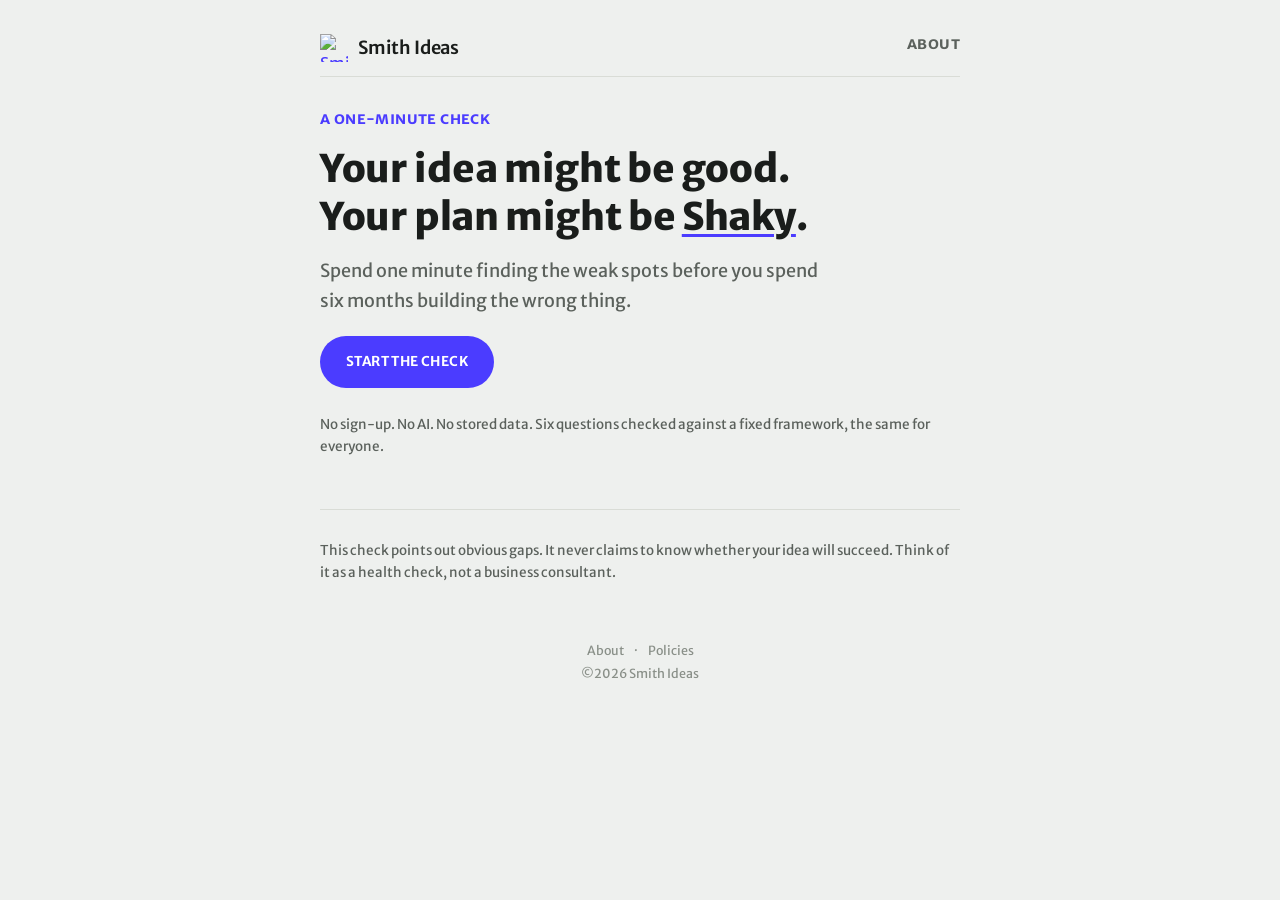
==== index.html @ cb79c031 "Add files via upload" ====
<!DOCTYPE html>
<html lang="en">
<head>
<meta charset="UTF-8">
<meta name="viewport" content="width=device-width, initial-scale=1.0">
<title>Smith Ideas — Your plan might be Shaky</title>
<meta name="description" content="Spend one minute finding the weak spots in your startup idea before you spend six months building the wrong thing.">
<link rel="preconnect" href="https://fonts.googleapis.com">
<link rel="preconnect" href="https://fonts.gstatic.com" crossorigin>
<link href="https://fonts.googleapis.com/css2?family=Merriweather+Sans:ital,wght@0,400;0,500;0,600;0,700;0,800;1,400&display=swap" rel="stylesheet">
<link rel="icon" type="image/png" href="assets/logo.png">
<link rel="stylesheet" href="style.css">
</head>
<body>
<div class="wrap">

  <header class="site-header">
    <div class="brand">
      <a href="index.html" style="display:flex; align-items:center; gap:10px;">
        <img src="assets/logo.png" alt="Smith Ideas" class="brand-mark">
        <span class="brand-name">Smith Ideas</span>
      </a>
    </div>
    <nav class="site-nav">
      <ul>
        <li><a href="about.html">About</a></li>
      </ul>
    </nav>
  </header>
  <hr class="site-hr">

  <div class="eyebrow">A one-minute check</div>
  <h1>Your idea might be good.<br>Your plan might be <u class="shake-word">Shaky</u>.</h1>
  <p class="lede">Spend one minute finding the weak spots before you spend six months building the wrong thing.</p>

  <!-- Links to the real quiz -->
  <a class="btn" href="check.html" id="startCheckBtn">Start the Check</a>

  <p class="small" style="margin-top: 26px;">No sign-up. No AI. No stored data. Six questions checked against a fixed framework, the same for everyone.</p>

  <hr class="site-hr" style="margin-top: 50px;">
  <p class="small">This check points out obvious gaps. It never claims to know whether your idea will succeed. Think of it as a health check, not a business consultant.</p>

  <footer class="site-footer">
    <a href="about.html">About</a>
    <span class="footer-dot">·</span>
    <a href="policies.html">Policies</a>
    <br>
    ©2026 <a href="index.html">Smith Ideas</a>
  </footer>

</div>
</body>
</html>
---- style.css ----
/* ============================================================
   Smith Ideas — shared site stylesheet
   Warm/plum system, matching Backstage's established identity
   ============================================================ */

:root{
  --paper: #EEF0EE;
  --card: #FFFFFF;
  --ink: #1A1D1B;
  --muted: #5B615C;
  --faint: #8A9089;
  --line: #D9DCD6;

  --accent: #4b3cff;
  --accent-dark: #3a2ecc;
  --accent-soft: #EBE8FF;

  --good: #16A34A;
  --warn: #F59E0B;
  --bad: #DC2626;

  --font-body: 'Merriweather Sans', system-ui, sans-serif;
}

*{ box-sizing: border-box; }
body{
  margin: 0;
  background: var(--paper);
  color: var(--ink);
  font-family: var(--font-body);
  line-height: 1.65;
  -webkit-font-smoothing: antialiased;
}
a{ color: var(--accent); text-decoration: none; }
a:hover{ color: var(--accent-dark); text-decoration: underline; text-underline-offset: 2px; }
button{ font-family: inherit; cursor: pointer; }
:focus-visible{ outline: 2px solid var(--accent); outline-offset: 2px; }

.wrap{ max-width: 680px; margin: 0 auto; padding: 0 20px 70px; }

/* ---------- Header ---------- */
header.site-header{
  display: flex; align-items: center; justify-content: space-between;
  padding: 28px 0 8px;
}
.brand{ display: flex; align-items: center; gap: 10px; }
.brand-mark{
  width: 28px; height: 28px; object-fit: contain; flex-shrink: 0;
  transition: transform .18s ease;
}
.brand-mark:hover{ transform: scale(1.12); }
.brand-name{ font-family: var(--font-body); font-weight: 600; font-size: 18px; letter-spacing: -0.01em; color: var(--ink); }

nav.site-nav ul{ display: flex; gap: 20px; list-style: none; margin: 0; padding: 0; }
nav.site-nav a{ font-family: var(--font-body); font-variant-caps: all-small-caps; font-size: 15px; font-weight: 700; letter-spacing: 0.4px; color: var(--muted); }
nav.site-nav a:hover{ color: var(--accent); }

hr.site-hr{ border: none; border-top: 1px solid var(--line); margin: 0 0 30px; }

/* ---------- Generic content elements ---------- */
.eyebrow{
  font-family: var(--font-body); font-variant-caps: all-small-caps; font-size: 15px; font-weight: 700; letter-spacing: 0.4px;
  color: var(--accent); margin-bottom: 14px;
}
h1{ font-family: var(--font-body); font-size: clamp(28px, 6vw, 38px); font-weight: 800; letter-spacing: -0.01em; line-height: 1.25; margin: 0 0 16px; }
h2{ font-family: var(--font-body); font-size: 22px; font-weight: 800; margin: 40px 0 16px; }
h1 u{ text-decoration-color: var(--accent); text-decoration-thickness: 3px; text-underline-offset: 4px; }

@keyframes shake-word {
  0%, 90%, 100% { transform: translateX(0) rotate(0); }
  91% { transform: translateX(-3px) rotate(-2deg); }
  92% { transform: translateX(3px) rotate(2deg); }
  93% { transform: translateX(-3px) rotate(-2deg); }
  94% { transform: translateX(3px) rotate(2deg); }
  95% { transform: translateX(-2px) rotate(-1deg); }
  96% { transform: translateX(2px) rotate(1deg); }
  97%, 98%, 99% { transform: translateX(0) rotate(0); }
}
.shake-word{
  display: inline-block;
  animation: shake-word 6s ease-in-out infinite;
}

p{ font-size: 18px; margin: 0 0 20px; }
p.lede{ font-size: 18px; color: var(--muted); max-width: 520px; }

/* Content lists (Reality check bullets, Next steps, Benefits, etc.) —
   these previously had no explicit sizing and fell back to a smaller
   browser default, which is why they read smaller than surrounding text.
   .steps and .opt-list keep their own explicit rules below, which win
   on specificity over this general one. */
.wrap ul, .wrap ol{ font-size: 18px; line-height: 1.65; margin: 0 0 20px; padding-left: 26px; }
.wrap ul li, .wrap ol li{ margin-bottom: 10px; }
p.small{ font-size: 13.5px; color: var(--muted); }

.card{
  background: var(--card); border: 1px solid var(--line); border-radius: 3px;
  padding: 34px 32px; margin-top: 20px; box-shadow: 0 24px 60px -36px rgba(26,29,27,0.3);
}
.card iframe{ width: 100% !important; height: auto !important; min-height: 420px !important; max-height: none !important; }

.field{ margin-bottom: 16px; }
.field label{
  display: block; font-family: var(--font-body); font-variant-caps: all-small-caps; font-size: 14px; font-weight: 700;
  letter-spacing: 0.3px; color: var(--muted); margin-bottom: 8px;
}
input[type=text], input[type=email], textarea{
  width: 100%; font-family: var(--font-body); font-size: 16px; color: var(--ink);
  background: var(--paper); border: 1.5px solid var(--line); border-radius: 8px;
  padding: 12px 14px; line-height: 1.5;
}
textarea{ min-height: 110px; resize: vertical; }
input:focus, textarea:focus{ outline: none; border-color: var(--accent); box-shadow: 0 0 0 3px var(--accent-soft); }
.submit-btn{
  width: 100%; border: none; border-radius: 999px; padding: 15px 26px;
  font-family: var(--font-body); font-weight: 700; font-size: 13.5px; letter-spacing: 0.4px;
  text-transform: uppercase; background: var(--accent); color: #fff; margin-top: 4px;
}
.submit-btn:hover{ background: var(--accent-dark); }

.char-counter{ font-family: var(--font-body); font-size: 12px; color: var(--faint); text-align: right; margin: 0 0 10px; }
.char-counter.warn{ color: var(--warn); font-weight: 700; }
.char-counter.over{ color: var(--bad); font-weight: 700; }

.btn{
  display: inline-block; border: none; border-radius: 999px; padding: 15px 26px;
  font-family: var(--font-body); font-weight: 700; font-size: 13.5px; letter-spacing: 0.4px;
  text-transform: uppercase; background: var(--accent); color: #fff;
  transition: background .15s ease;
}
.btn:hover{ background: var(--accent-dark); color: #fff; text-decoration: none; }

.whitelist-note{
  display: flex; gap: 10px; align-items: flex-start; background: var(--accent-soft);
  border: 1px dashed rgba(91,58,92,0.35); border-radius: 9px; padding: 14px 16px;
  margin-top: 20px; font-size: 13.5px; color: var(--ink);
}
.whitelist-note b{ color: var(--accent-dark); }

.steps{ list-style: none; padding: 0; margin: 0; display: flex; flex-direction: column; gap: 14px; }
.steps li{ display: flex; gap: 12px; font-size: 18px; color: var(--ink); }
.steps .num{ font-family: var(--font-body); font-weight: 700; color: var(--accent); flex-shrink: 0; }

.placeholder-note{
  background: #FFF7ED; border: 1px dashed #B8860B66; border-radius: 9px; padding: 14px 16px;
  font-size: 13px; color: var(--muted); margin: 20px 0;
}

/* ---------- Footer ---------- */
/* ---------- Quiz: progress bar ---------- */
.quiz-meta{ display:flex; align-items:center; justify-content:space-between; font-family: var(--font-body); font-size:12px; color: var(--faint); margin-bottom:10px; }
.progress-track{ display:flex; gap:6px; }
.progress-seg{ height:4px; flex:1; border-radius:99px; background: var(--line); }
.progress-seg.done{ background: var(--ink); }

/* ---------- Quiz: question options ---------- */
.q-category{ font-family: var(--font-body); font-variant-caps: all-small-caps; font-size:15px; font-weight:700; letter-spacing:0.3px; color: var(--accent); margin: 30px 0 6px; }
.q-prompt{ font-size: 26px; font-weight:800; margin: 0 0 24px; line-height:1.3; }
.opt-list{ display:flex; flex-direction:column; gap:10px; }
.opt-btn{
  display:flex; align-items:center; gap:12px; width:100%; text-align:left; font-size:16px;
  border:1.5px solid var(--line); background: var(--card); color: var(--ink);
  border-radius:10px; padding:14px 16px; transition: border-color .15s ease;
}
.opt-btn:hover{ border-color: var(--accent); }
.opt-btn.selected{ background: var(--ink); border-color: var(--ink); color: var(--paper); }
.opt-dot{ width:16px; height:16px; border-radius:50%; border:1.5px solid var(--faint); flex-shrink:0; display:flex; align-items:center; justify-content:center; }
.opt-btn.selected .opt-dot{ border-color: var(--paper); }
.opt-dot-fill{ width:7px; height:7px; border-radius:50%; background: var(--paper); display:none; }
.opt-btn.selected .opt-dot-fill{ display:block; }
.opt-text-input{
  margin-top:8px; width:100%; font-family: var(--font-body); font-size:15px; color: var(--ink);
  background: var(--card); border:1.5px solid var(--line); border-radius:9px; padding:12px 14px;
}
.opt-text-input:focus{ outline:none; border-color: var(--accent); }

.quiz-nav{ display:flex; align-items:center; justify-content:space-between; gap:16px; border-top:1px solid var(--line); padding-top:22px; margin-top:34px; }
.link-btn{ background:none; border:none; font-family: var(--font-body); font-size:13px; color: var(--muted); cursor:pointer; }
.link-btn:hover{ color: var(--accent); }
.btn:disabled{ opacity:.4; cursor:not-allowed; background: var(--accent); }

/* ---------- Results ---------- */
.cat-grid{ border:1px solid var(--line); border-radius:12px; overflow:hidden; margin-top:24px; }
.cat-row{ display:flex; align-items:center; justify-content:space-between; padding:14px 18px; border-bottom:1px solid var(--line); }
.cat-row:last-child{ border-bottom:none; }
.cat-row-label{ font-weight:600; }
.cat-row-status{ display:flex; align-items:center; gap:9px; }
.cat-row-status span.status-text{ font-size:14px; color: var(--muted); }
.cat-row.flagged .status-text{ color: var(--ink); font-weight:600; }
.status-dot{ width:9px; height:9px; border-radius:50%; flex-shrink:0; }
.status-dot.green{ background: var(--good); }
.status-dot.yellow{ background: var(--warn); }
.status-dot.red{ background: var(--bad); }

.risk-box{ background: var(--ink); color: var(--paper); border-radius:12px; padding:22px 24px; margin-top:22px; }
.risk-eyebrow{ font-family: var(--font-body); font-variant-caps: all-small-caps; font-size:15px; font-weight:700; letter-spacing:0.3px; color: rgba(238,240,238,0.75); margin-bottom:10px; }
.risk-text{ font-size:17px; line-height:1.6; }

.notes-title{ font-family: var(--font-body); font-variant-caps: all-small-caps; font-size:15px; font-weight:700; letter-spacing:0.3px; color: var(--faint); margin: 30px 0 12px; }
.note-card{ border:1px solid var(--line); background: var(--card); border-radius:10px; padding:14px 16px; margin-bottom:10px; }
.note-card-head{ display:flex; align-items:center; gap:9px; margin-bottom:6px; font-weight:600; font-size:14.5px; }
.note-card p{ margin:0; font-size:14.5px; color: var(--muted); }

.upsell-box{ border:1px solid var(--line); border-radius:12px; padding:26px 28px; margin-top:36px; }
.upsell-box h2{ margin-top:0; }

.domain-row{
  display:flex; align-items:center; justify-content:space-between; gap:16px;
  padding:14px 0; border-bottom:1px solid var(--line);
}
.domain-row:last-of-type{ border-bottom:none; }
.domain-name{ font-family: var(--font-body); font-size:16px; font-weight:700; color: var(--ink); }
.btn-small{ padding:9px 18px; font-size:12px; flex-shrink:0; }

/* ---------- Footer ---------- */
footer.site-footer{
  text-align: center; margin-top: 56px; font-size: 12.5px; color: var(--faint); line-height: 1.8;
}
footer.site-footer a{ color: var(--faint); }
footer.site-footer a:hover{ color: var(--muted); }
.footer-dot{ margin: 0 8px; }
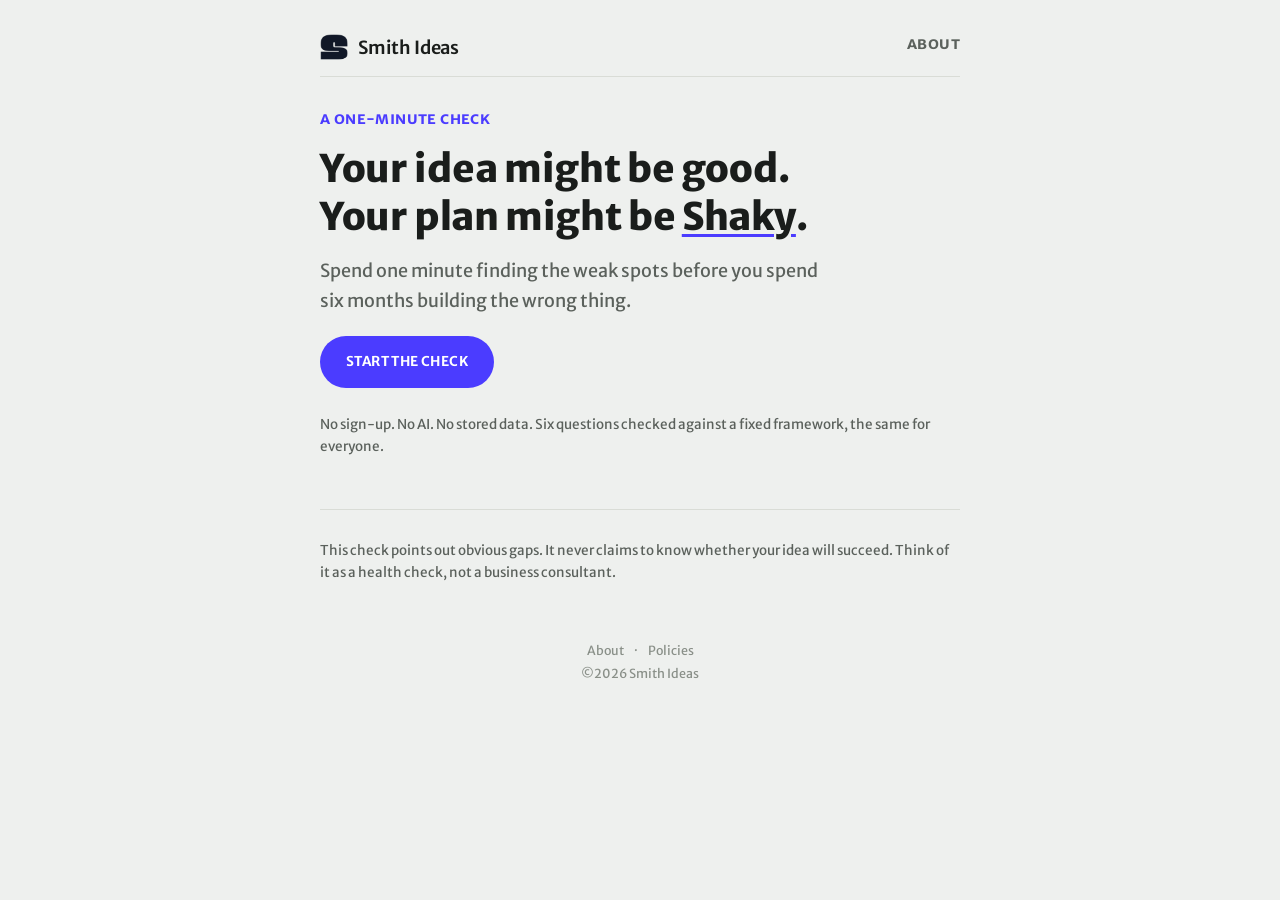
==== commit 3e2e5415: "Add files via upload" ====
--- a/index.html
+++ b/index.html
@@ -8,7 +8,7 @@
 <link rel="preconnect" href="https://fonts.googleapis.com">
 <link rel="preconnect" href="https://fonts.gstatic.com" crossorigin>
 <link href="https://fonts.googleapis.com/css2?family=Merriweather+Sans:ital,wght@0,400;0,500;0,600;0,700;0,800;1,400&display=swap" rel="stylesheet">
-<link rel="icon" type="image/png" href="assets/logo.png">
+<link rel="icon" type="image/png" href="logo.png">
 <link rel="stylesheet" href="style.css">
 </head>
 <body>
@@ -17,7 +17,7 @@
   <header class="site-header">
     <div class="brand">
       <a href="index.html" style="display:flex; align-items:center; gap:10px;">
-        <img src="assets/logo.png" alt="Smith Ideas" class="brand-mark">
+        <img src="logo.png" alt="Smith Ideas" class="brand-mark">
         <span class="brand-name">Smith Ideas</span>
       </a>
     </div>
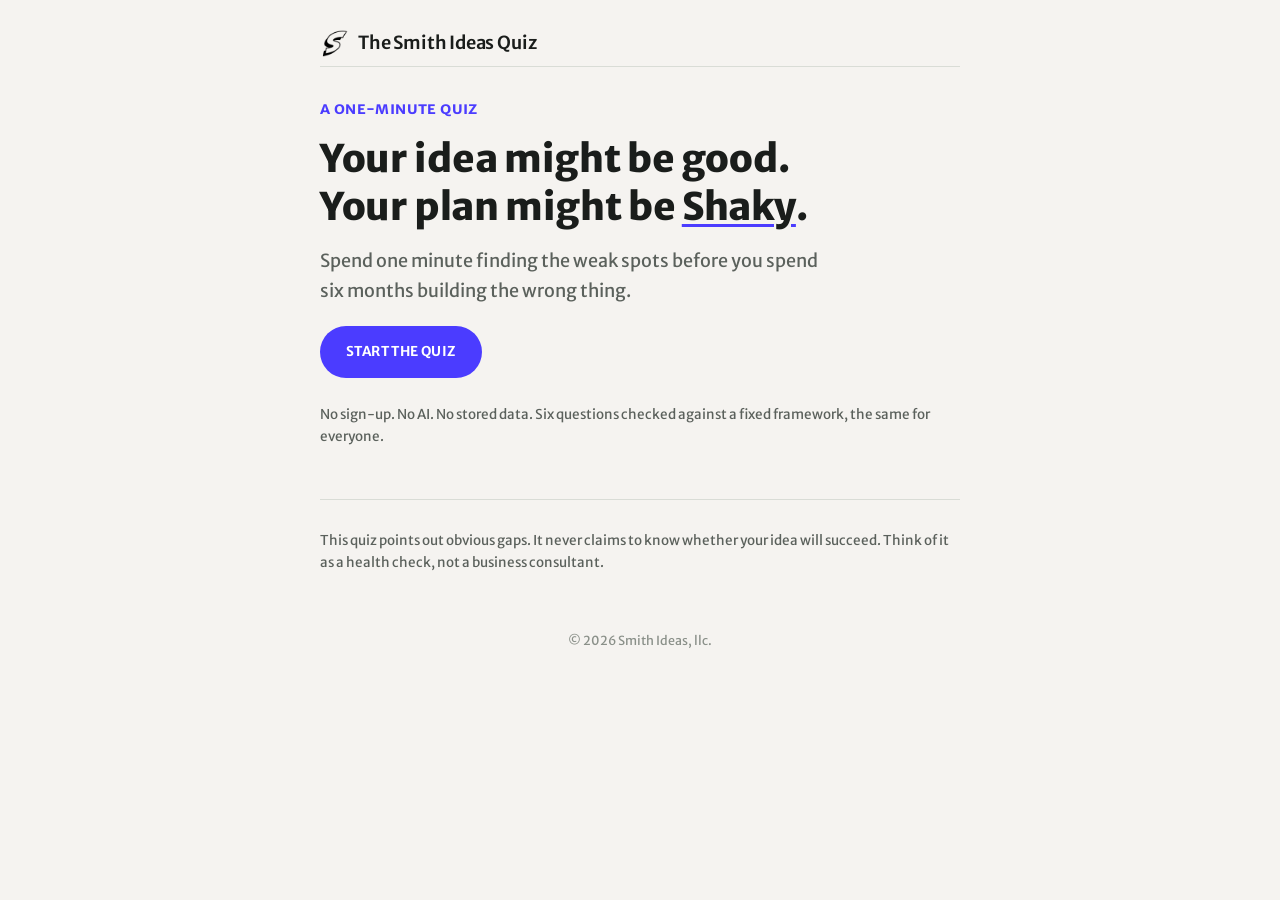
==== commit 0ea4b7e1: "Add files via upload" ====
--- a/index.html
+++ b/index.html
@@ -18,35 +18,26 @@
     <div class="brand">
       <a href="index.html" style="display:flex; align-items:center; gap:10px;">
         <img src="logo.png" alt="Smith Ideas" class="brand-mark">
-        <span class="brand-name">Smith Ideas</span>
+        <span class="brand-name">The Smith Ideas Quiz</span>
       </a>
     </div>
-    <nav class="site-nav">
-      <ul>
-        <li><a href="about.html">About</a></li>
-      </ul>
-    </nav>
   </header>
   <hr class="site-hr">
 
-  <div class="eyebrow">A one-minute check</div>
+  <div class="eyebrow">A one-minute quiz</div>
   <h1>Your idea might be good.<br>Your plan might be <u class="shake-word">Shaky</u>.</h1>
   <p class="lede">Spend one minute finding the weak spots before you spend six months building the wrong thing.</p>
 
   <!-- Links to the real quiz -->
-  <a class="btn" href="check.html" id="startCheckBtn">Start the Check</a>
+  <a class="btn" href="check.html" id="startCheckBtn">Start the Quiz</a>
 
   <p class="small" style="margin-top: 26px;">No sign-up. No AI. No stored data. Six questions checked against a fixed framework, the same for everyone.</p>
 
   <hr class="site-hr" style="margin-top: 50px;">
-  <p class="small">This check points out obvious gaps. It never claims to know whether your idea will succeed. Think of it as a health check, not a business consultant.</p>
+  <p class="small">This quiz points out obvious gaps. It never claims to know whether your idea will succeed. Think of it as a health check, not a business consultant.</p>
 
   <footer class="site-footer">
-    <a href="about.html">About</a>
-    <span class="footer-dot">·</span>
-    <a href="policies.html">Policies</a>
-    <br>
-    ©2026 <a href="index.html">Smith Ideas</a>
+    © 2026 <a href="https://smithideas.com" target="_blank" rel="noopener">Smith Ideas</a>, llc.
   </footer>
 
 </div>
--- a/style.css
+++ b/style.css
@@ -4,7 +4,7 @@
    ============================================================ */
 
 :root{
-  --paper: #EEF0EE;
+  --paper: #f5f3f0;
   --card: #FFFFFF;
   --ink: #1A1D1B;
   --muted: #5B615C;
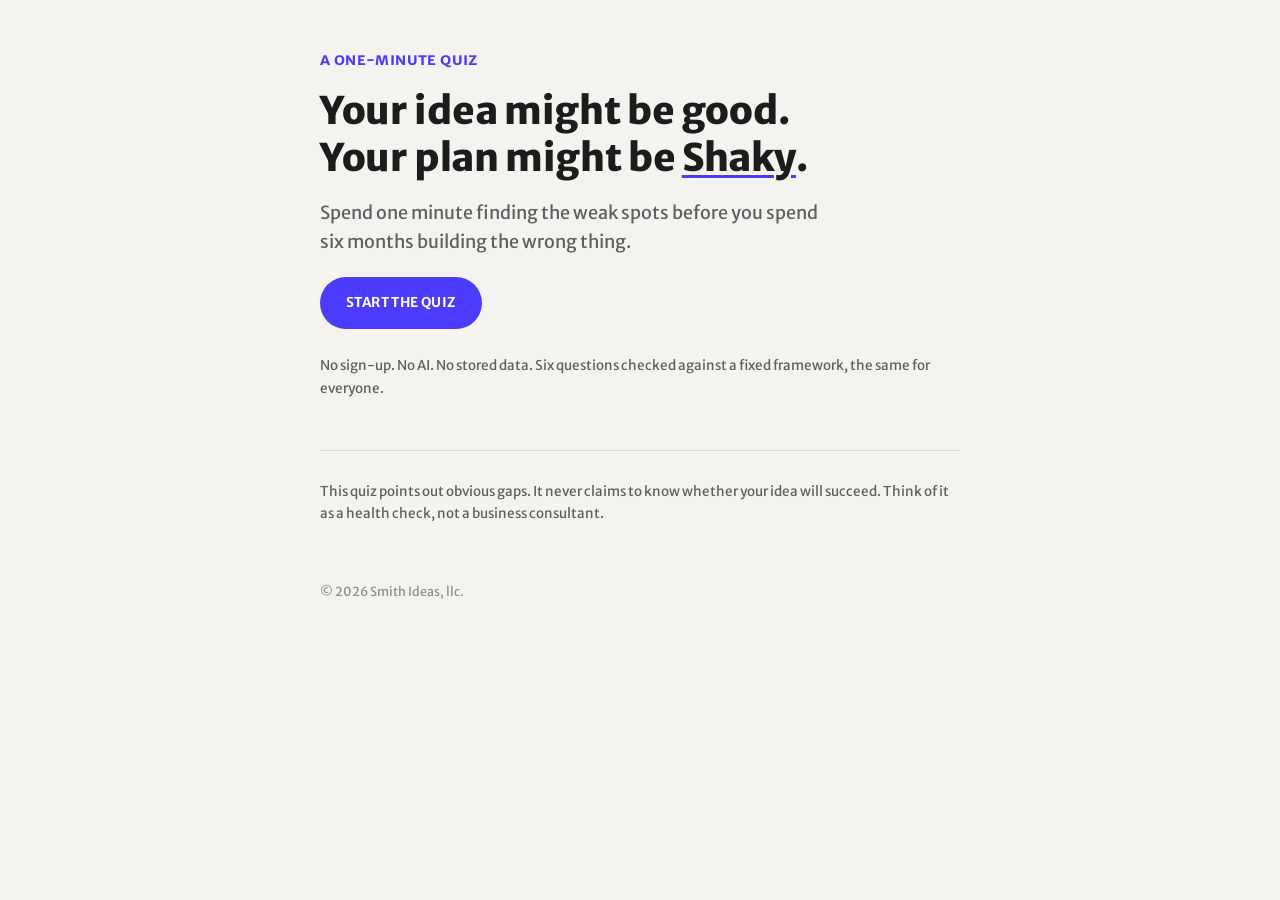
==== commit 727c86a4: "Add files via upload" ====
--- a/index.html
+++ b/index.html
@@ -13,16 +13,6 @@
 </head>
 <body>
 <div class="wrap">
-
-  <header class="site-header">
-    <div class="brand">
-      <a href="index.html" style="display:flex; align-items:center; gap:10px;">
-        <img src="logo.png" alt="Smith Ideas" class="brand-mark">
-        <span class="brand-name">The Smith Ideas Quiz</span>
-      </a>
-    </div>
-  </header>
-  <hr class="site-hr">
 
   <div class="eyebrow">A one-minute quiz</div>
   <h1>Your idea might be good.<br>Your plan might be <u class="shake-word">Shaky</u>.</h1>
--- a/style.css
+++ b/style.css
@@ -36,7 +36,7 @@
 button{ font-family: inherit; cursor: pointer; }
 :focus-visible{ outline: 2px solid var(--accent); outline-offset: 2px; }
 
-.wrap{ max-width: 680px; margin: 0 auto; padding: 0 20px 70px; }
+.wrap{ max-width: 680px; margin: 0 auto; padding: 48px 20px 70px; }
 
 /* ---------- Header ---------- */
 header.site-header{
@@ -214,7 +214,7 @@
 
 /* ---------- Footer ---------- */
 footer.site-footer{
-  text-align: center; margin-top: 56px; font-size: 12.5px; color: var(--faint); line-height: 1.8;
+  text-align: left; margin-top: 56px; font-size: 12.5px; color: var(--faint); line-height: 1.8;
 }
 footer.site-footer a{ color: var(--faint); }
 footer.site-footer a:hover{ color: var(--muted); }
